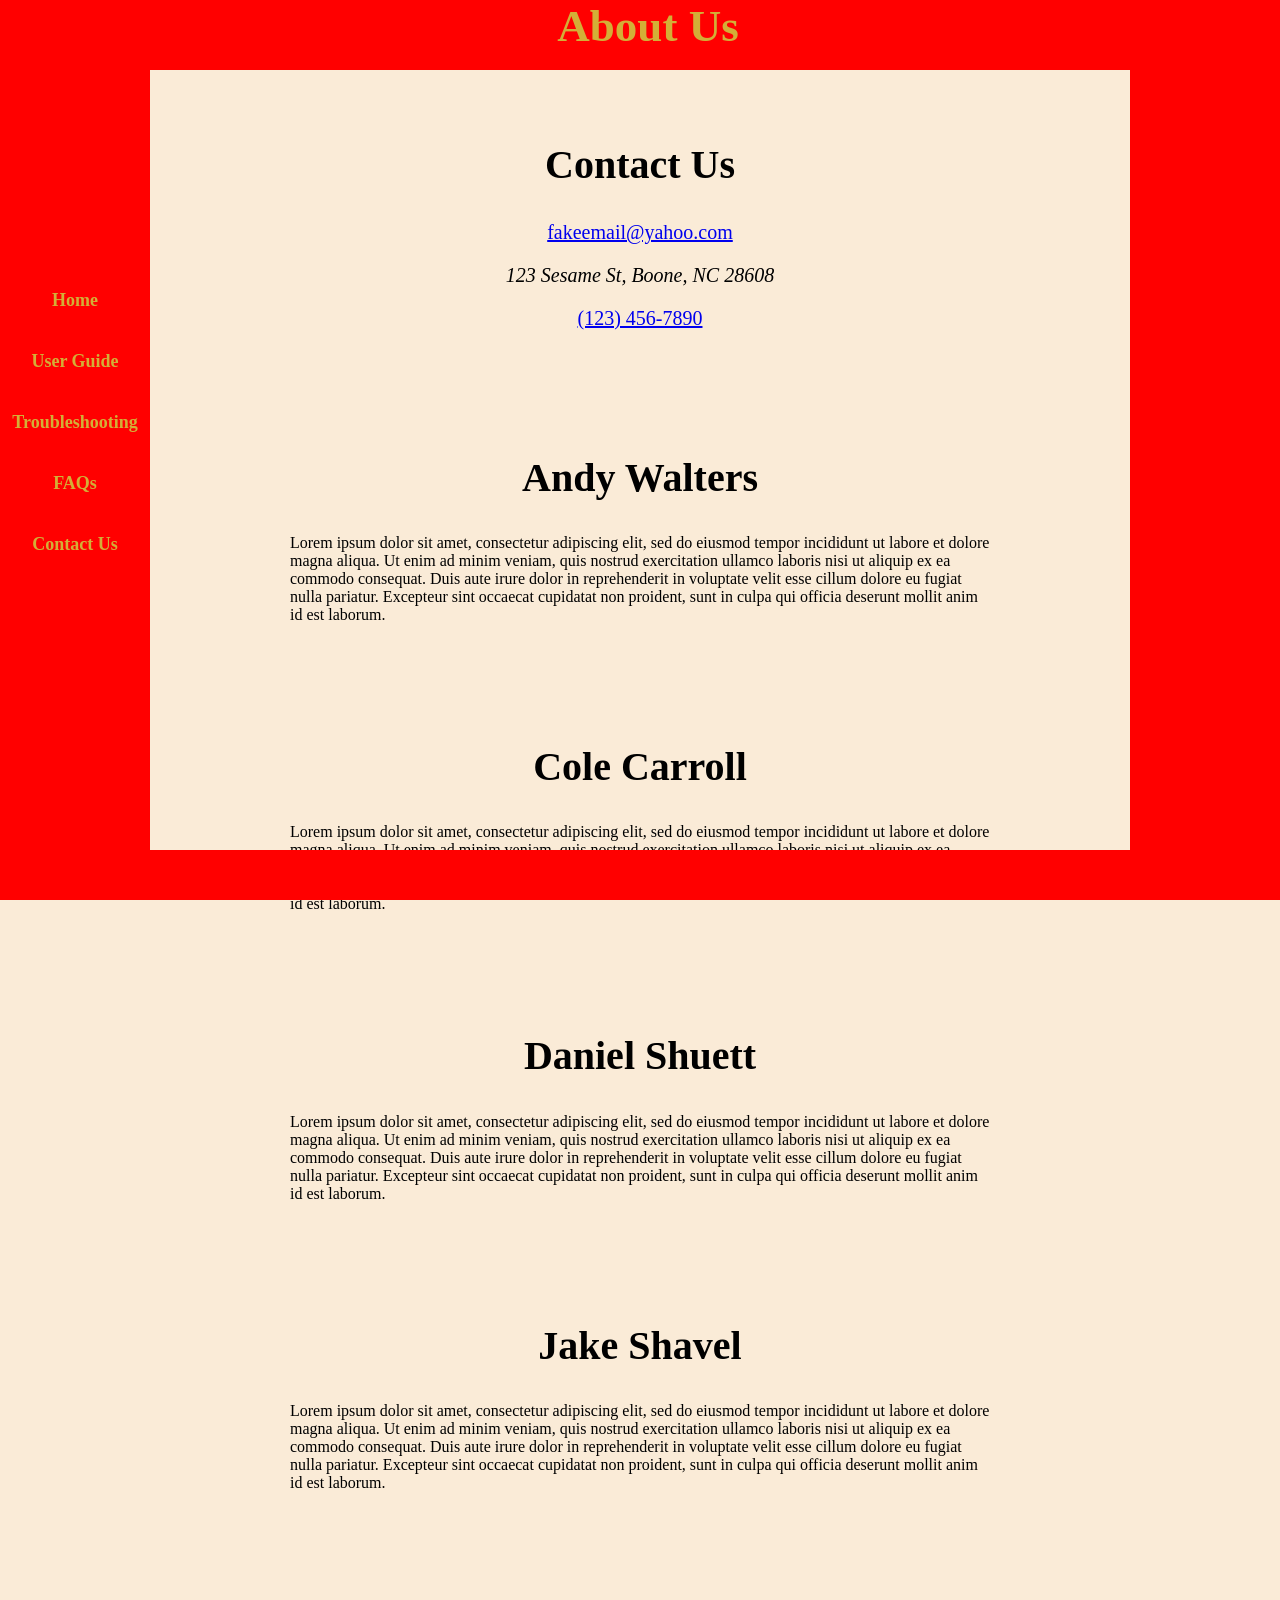
==== pages/contact.html @ e617cfaf "Add files via upload" ====
<html lang="en">
	<head>
		<meta charset="utf-8">
		<title>Etch-A-Sketch Contact</title>
		<link rel="stylesheet" href='../styles/style.css'>
	</head>	
	<body>  
		<div id="bar1"></div>
		<div id="bar2"></div>
		<div id="bar3"></div>
		<div id="bar4"></div>

		<nav>
			<ul class="nav">
				<li><a href="../index.html">Home</a></li>
				<li><a href="userGuide.html">User Guide</a></li>
				<li><a href="troubleshooting.html">Troubleshooting</a></li>
				<li><a href="faq.html">FAQs</a></li>
				<li><a href="contact.html">Contact Us</a></li>
			</ul>
		</nav>
		<h1 id="title">About Us</h1>
		
		<article id="first" class="steps aboutus">
			<h2>Contact Us</h2>
			<p>
				<a href="mailto:fakeemail@yahoo">fakeemail@yahoo.com</a>
				<address>123 Sesame St, Boone, NC 28608</address>
			</p>
			<p>
				<a href="tel:1234567890">(123) 456-7890</a>
			</p>
		</article>
		
		<article class="steps">
			<h2>Andy Walters</h2>
			<p>
				Lorem ipsum dolor sit amet, consectetur adipiscing elit, 
				sed do eiusmod tempor incididunt ut labore et dolore magna 
				aliqua. Ut enim ad minim veniam, quis nostrud exercitation 
				ullamco laboris nisi ut aliquip ex ea commodo consequat. Duis 
				aute irure dolor in reprehenderit in voluptate velit esse 
				cillum dolore eu fugiat nulla pariatur. Excepteur sint occaecat 
				cupidatat non proident, sunt in culpa qui officia deserunt 
				mollit anim id est laborum.
			</p>
		</article>
		
		<article class="steps">
			<h2>Cole Carroll</h2>
			<p>
				Lorem ipsum dolor sit amet, consectetur adipiscing elit, 
				sed do eiusmod tempor incididunt ut labore et dolore magna 
				aliqua. Ut enim ad minim veniam, quis nostrud exercitation 
				ullamco laboris nisi ut aliquip ex ea commodo consequat. Duis 
				aute irure dolor in reprehenderit in voluptate velit esse 
				cillum dolore eu fugiat nulla pariatur. Excepteur sint occaecat 
				cupidatat non proident, sunt in culpa qui officia deserunt 
				mollit anim id est laborum.
			</p>
		</article>
		
		<article class="steps">
			<h2>Daniel Shuett</h2>
			<p>
				Lorem ipsum dolor sit amet, consectetur adipiscing elit, 
				sed do eiusmod tempor incididunt ut labore et dolore magna 
				aliqua. Ut enim ad minim veniam, quis nostrud exercitation 
				ullamco laboris nisi ut aliquip ex ea commodo consequat. Duis 
				aute irure dolor in reprehenderit in voluptate velit esse 
				cillum dolore eu fugiat nulla pariatur. Excepteur sint occaecat 
				cupidatat non proident, sunt in culpa qui officia deserunt 
				mollit anim id est laborum.
			</p>
		</article>
		
		<article id="last" class="steps">
			<h2>Jake Shavel</h2>
			<p>
				Lorem ipsum dolor sit amet, consectetur adipiscing elit, 
				sed do eiusmod tempor incididunt ut labore et dolore magna 
				aliqua. Ut enim ad minim veniam, quis nostrud exercitation 
				ullamco laboris nisi ut aliquip ex ea commodo consequat. Duis 
				aute irure dolor in reprehenderit in voluptate velit esse 
				cillum dolore eu fugiat nulla pariatur. Excepteur sint occaecat 
				cupidatat non proident, sunt in culpa qui officia deserunt 
				mollit anim id est laborum.
			</p>
		</article>
	</body>
</html>
---- styles/style.css ----
h1 {
	font-family: "Brush Script MT";
	text-align: center;
}

h2 {
	font-family: "monaco";
	text-align: center;
}

p {
	font-family: "Century Gothic";
}

nav ul {
  list-style-type: none;
  margin: 0;
  padding: 0;
  width: 150px;
  background-color: red;
}

nav li a {
  display: block;
  color: #d3af37;
  padding: 20px 8px;
  text-decoration: none;
  text-align: center;
  font-weight: bolder;
  font-size: 18px;
  font-family: "century gothic";
}

nav li a:hover {
  background-color: firebrick;
  color: white;
}

body {
	background-color: antiquewhite;
}

nav {
	position: fixed;
	top: 30%;
	left: 0;
}

#bar1 {
	position: fixed;
	left: 0;
	top: 0;
	bottom: 0;
	width: 150px;
	height: 100%;
	background: red;
	z-index: -1;
}

#bar2 {
	position: fixed;
	right: 0;
	top: 0;
	bottom: 0;
	width: 150px;
	height: 100%;
	background: red;
	z-index: -1;
}

#bar3 {
	position: fixed;
	bottom: 0;
	width: 100%;
	height: 50px;
	background: red;
	z-index: 100;
}

#bar4 {
	position: fixed;
	top: 0;
	width: 100%;
	height: 70px;
	background: red;
	z-index: 100;
}

#title {
	width: 100%;
	position: fixed;
	top:0;
	margin-top: 0;
	color: #d3af37;
	font-size: 45px;
	z-index: 101;
}

#blurb {
	position: fixed;
	left: 50%;
	top: 30%;
	width: 500px;
}

#etch {
	position: fixed;
	left: 200px;
	top: 120px;
	width: 500px;
	height: 500px;
}

.steps {
	margin: auto;
	width: 700px;
}

.steps .alt {
	float: left;
	padding-right: 10px;
}

.steps img {
	width: 200px;
	height: 200px;
	float: right;
}

article {
	padding-bottom: 70px;
}

.steps h2 {
	text-align: center;
	font-size: 40px;
}

#first {
	padding-top: 100px;
}

#last {
	padding-bottom: 100px;
}

.aboutus p, address{
	font-family: "century gothic";
	text-align: center;
	font-size: 20px;
}
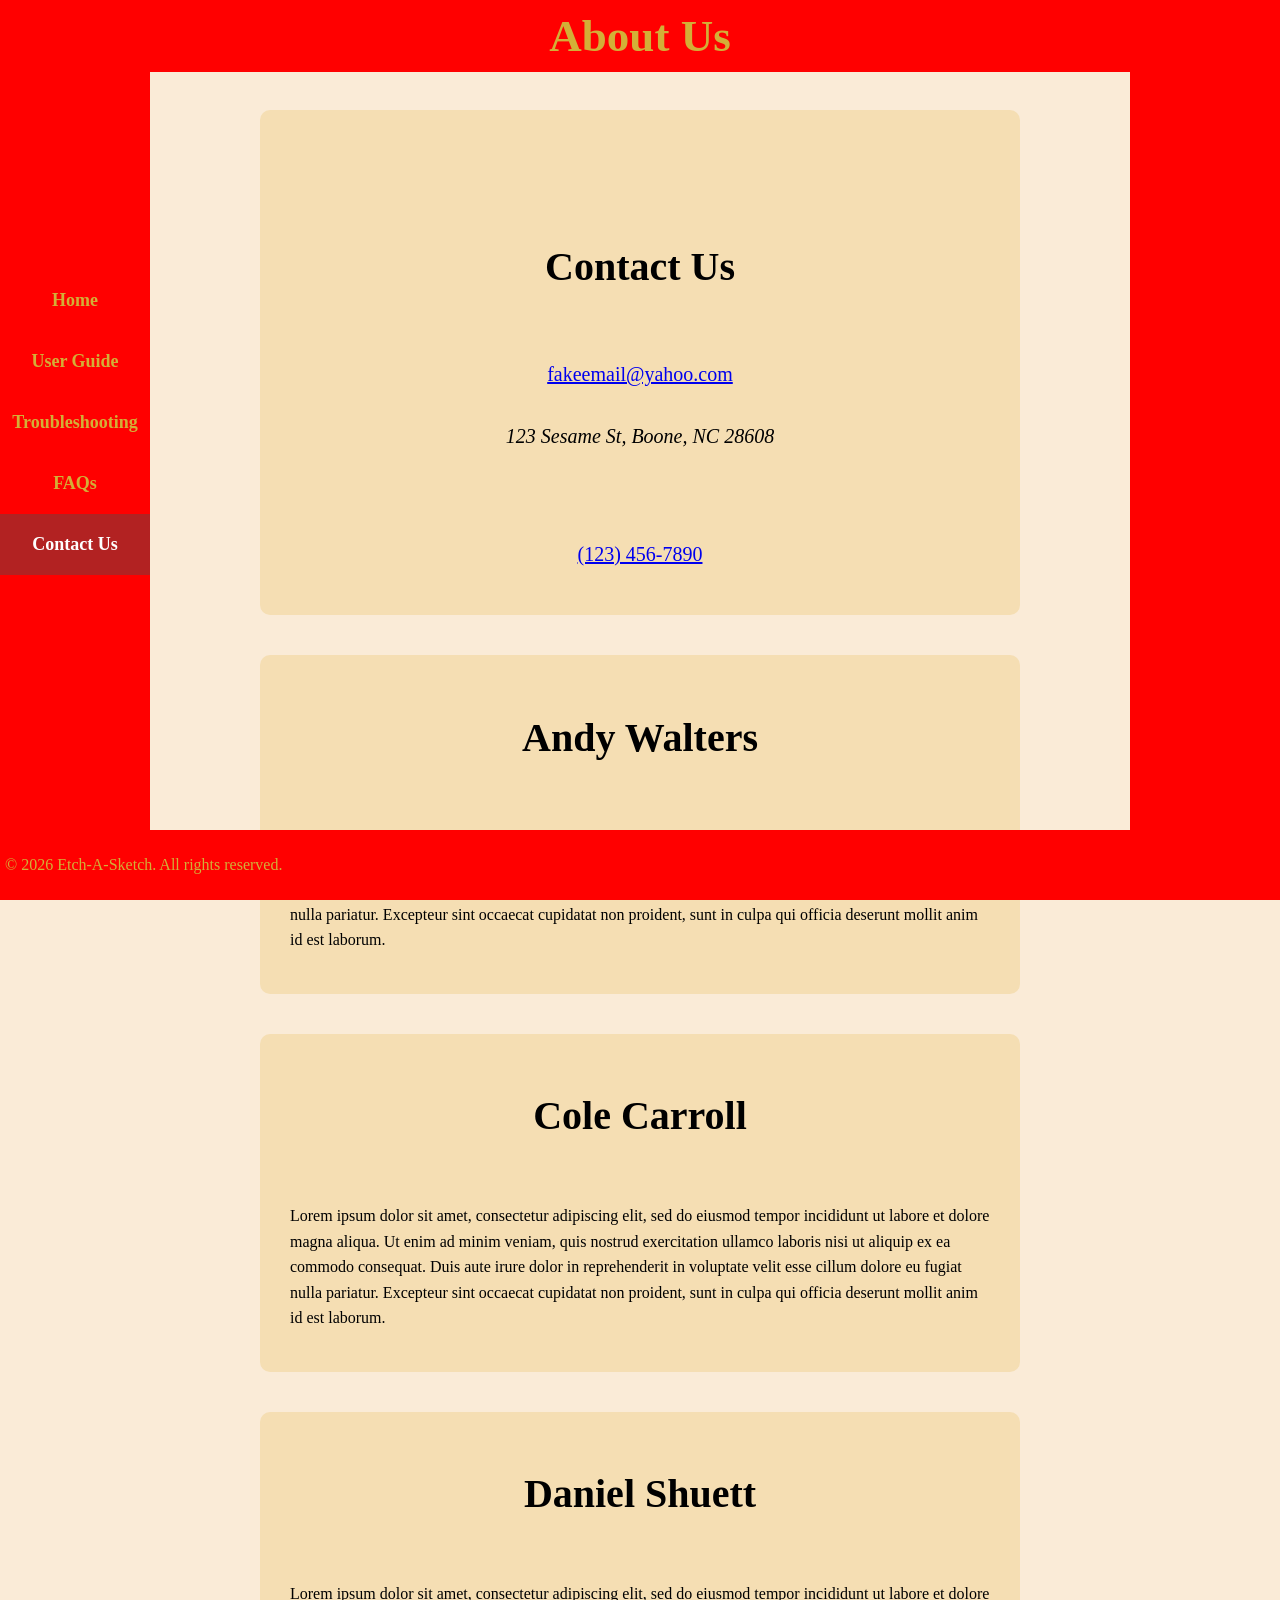
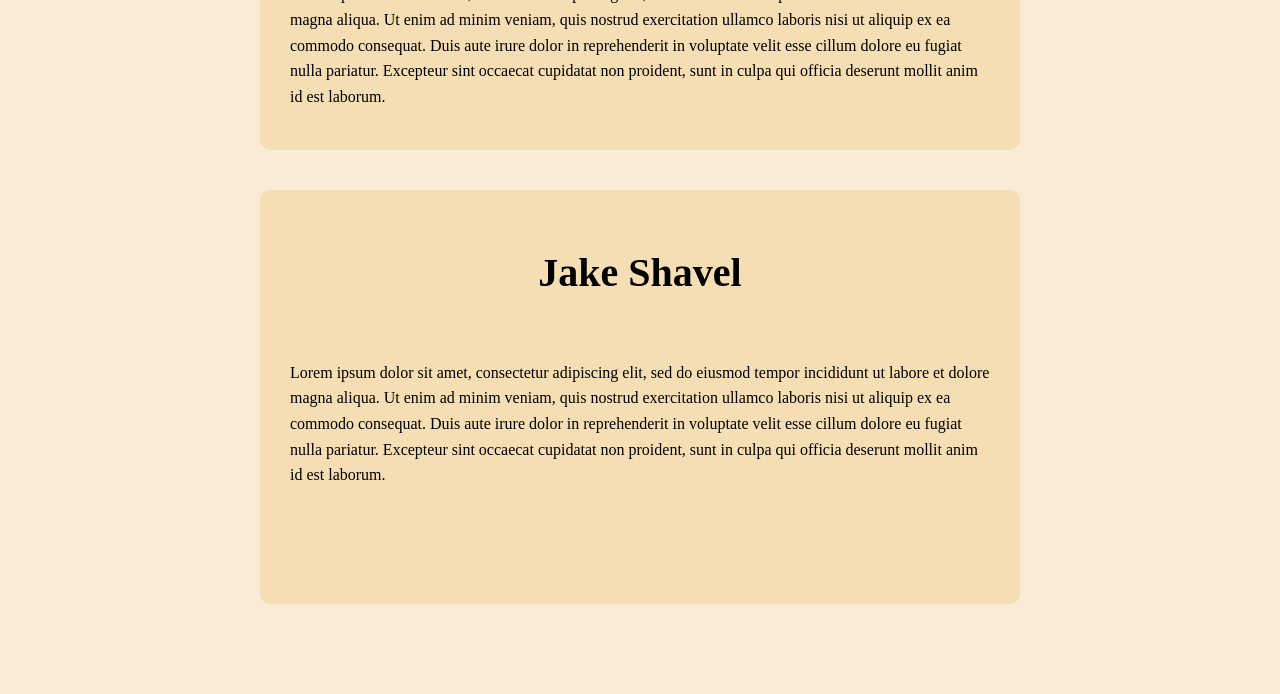
==== commit da55c580: "Updated code with javascript to streamline header and footers, and added some other styling" ====
--- a/pages/contact.html
+++ b/pages/contact.html
@@ -3,89 +3,83 @@
 		<meta charset="utf-8">
 		<title>Etch-A-Sketch Contact</title>
 		<link rel="stylesheet" href='../styles/style.css'>
+		<script src="../layout/include.js"></script>
 	</head>	
 	<body>  
-		<div id="bar1"></div>
-		<div id="bar2"></div>
-		<div id="bar3"></div>
-		<div id="bar4"></div>
-
-		<nav>
-			<ul class="nav">
-				<li><a href="../index.html">Home</a></li>
-				<li><a href="userGuide.html">User Guide</a></li>
-				<li><a href="troubleshooting.html">Troubleshooting</a></li>
-				<li><a href="faq.html">FAQs</a></li>
-				<li><a href="contact.html">Contact Us</a></li>
-			</ul>
-		</nav>
-		<h1 id="title">About Us</h1>
-		
-		<article id="first" class="steps aboutus">
-			<h2>Contact Us</h2>
-			<p>
-				<a href="mailto:fakeemail@yahoo">fakeemail@yahoo.com</a>
-				<address>123 Sesame St, Boone, NC 28608</address>
-			</p>
-			<p>
-				<a href="tel:1234567890">(123) 456-7890</a>
-			</p>
-		</article>
-		
-		<article class="steps">
-			<h2>Andy Walters</h2>
-			<p>
-				Lorem ipsum dolor sit amet, consectetur adipiscing elit, 
-				sed do eiusmod tempor incididunt ut labore et dolore magna 
-				aliqua. Ut enim ad minim veniam, quis nostrud exercitation 
-				ullamco laboris nisi ut aliquip ex ea commodo consequat. Duis 
-				aute irure dolor in reprehenderit in voluptate velit esse 
-				cillum dolore eu fugiat nulla pariatur. Excepteur sint occaecat 
-				cupidatat non proident, sunt in culpa qui officia deserunt 
-				mollit anim id est laborum.
-			</p>
-		</article>
-		
-		<article class="steps">
-			<h2>Cole Carroll</h2>
-			<p>
-				Lorem ipsum dolor sit amet, consectetur adipiscing elit, 
-				sed do eiusmod tempor incididunt ut labore et dolore magna 
-				aliqua. Ut enim ad minim veniam, quis nostrud exercitation 
-				ullamco laboris nisi ut aliquip ex ea commodo consequat. Duis 
-				aute irure dolor in reprehenderit in voluptate velit esse 
-				cillum dolore eu fugiat nulla pariatur. Excepteur sint occaecat 
-				cupidatat non proident, sunt in culpa qui officia deserunt 
-				mollit anim id est laborum.
-			</p>
-		</article>
-		
-		<article class="steps">
-			<h2>Daniel Shuett</h2>
-			<p>
-				Lorem ipsum dolor sit amet, consectetur adipiscing elit, 
-				sed do eiusmod tempor incididunt ut labore et dolore magna 
-				aliqua. Ut enim ad minim veniam, quis nostrud exercitation 
-				ullamco laboris nisi ut aliquip ex ea commodo consequat. Duis 
-				aute irure dolor in reprehenderit in voluptate velit esse 
-				cillum dolore eu fugiat nulla pariatur. Excepteur sint occaecat 
-				cupidatat non proident, sunt in culpa qui officia deserunt 
-				mollit anim id est laborum.
-			</p>
-		</article>
-		
-		<article id="last" class="steps">
-			<h2>Jake Shavel</h2>
-			<p>
-				Lorem ipsum dolor sit amet, consectetur adipiscing elit, 
-				sed do eiusmod tempor incididunt ut labore et dolore magna 
-				aliqua. Ut enim ad minim veniam, quis nostrud exercitation 
-				ullamco laboris nisi ut aliquip ex ea commodo consequat. Duis 
-				aute irure dolor in reprehenderit in voluptate velit esse 
-				cillum dolore eu fugiat nulla pariatur. Excepteur sint occaecat 
-				cupidatat non proident, sunt in culpa qui officia deserunt 
-				mollit anim id est laborum.
-			</p>
-		</article>
+		<div class="red-bar-left"></div>
+		<div class="red-bar-right"></div>
+		<div class="header-container">
+			<h1 id="title">About Us</h1>
+		</div>
+		<div class="nav-container">
+		</div>
+		<div class="content-container">
+			<article id="first" class="steps aboutus">
+				<h2>Contact Us</h2>
+				<p>
+					<a href="mailto:fakeemail@yahoo">fakeemail@yahoo.com</a>
+					<address>123 Sesame St, Boone, NC 28608</address>
+				</p>
+				<p>
+					<a href="tel:1234567890">(123) 456-7890</a>
+				</p>
+			</article>
+			
+			<article class="steps">
+				<h2>Andy Walters</h2>
+				<p>
+					Lorem ipsum dolor sit amet, consectetur adipiscing elit, 
+					sed do eiusmod tempor incididunt ut labore et dolore magna 
+					aliqua. Ut enim ad minim veniam, quis nostrud exercitation 
+					ullamco laboris nisi ut aliquip ex ea commodo consequat. Duis 
+					aute irure dolor in reprehenderit in voluptate velit esse 
+					cillum dolore eu fugiat nulla pariatur. Excepteur sint occaecat 
+					cupidatat non proident, sunt in culpa qui officia deserunt 
+					mollit anim id est laborum.
+				</p>
+			</article>
+			
+			<article class="steps">
+				<h2>Cole Carroll</h2>
+				<p>
+					Lorem ipsum dolor sit amet, consectetur adipiscing elit, 
+					sed do eiusmod tempor incididunt ut labore et dolore magna 
+					aliqua. Ut enim ad minim veniam, quis nostrud exercitation 
+					ullamco laboris nisi ut aliquip ex ea commodo consequat. Duis 
+					aute irure dolor in reprehenderit in voluptate velit esse 
+					cillum dolore eu fugiat nulla pariatur. Excepteur sint occaecat 
+					cupidatat non proident, sunt in culpa qui officia deserunt 
+					mollit anim id est laborum.
+				</p>
+			</article>
+			
+			<article class="steps">
+				<h2>Daniel Shuett</h2>
+				<p>
+					Lorem ipsum dolor sit amet, consectetur adipiscing elit, 
+					sed do eiusmod tempor incididunt ut labore et dolore magna 
+					aliqua. Ut enim ad minim veniam, quis nostrud exercitation 
+					ullamco laboris nisi ut aliquip ex ea commodo consequat. Duis 
+					aute irure dolor in reprehenderit in voluptate velit esse 
+					cillum dolore eu fugiat nulla pariatur. Excepteur sint occaecat 
+					cupidatat non proident, sunt in culpa qui officia deserunt 
+					mollit anim id est laborum.
+				</p>
+			</article>
+			
+			<article id="last" class="steps">
+				<h2>Jake Shavel</h2>
+				<p>
+					Lorem ipsum dolor sit amet, consectetur adipiscing elit, 
+					sed do eiusmod tempor incididunt ut labore et dolore magna 
+					aliqua. Ut enim ad minim veniam, quis nostrud exercitation 
+					ullamco laboris nisi ut aliquip ex ea commodo consequat. Duis 
+					aute irure dolor in reprehenderit in voluptate velit esse 
+					cillum dolore eu fugiat nulla pariatur. Excepteur sint occaecat 
+					cupidatat non proident, sunt in culpa qui officia deserunt 
+					mollit anim id est laborum.
+				</p>
+			</article>
+		</div>
 	</body>
 </html>
--- a/styles/style.css
+++ b/styles/style.css
@@ -1,151 +1,191 @@
-h1 {
-	font-family: "Brush Script MT";
-	text-align: center;
-}
-
-h2 {
-	font-family: "monaco";
-	text-align: center;
-}
-
-p {
-	font-family: "Century Gothic";
-}
-
-nav ul {
-  list-style-type: none;
-  margin: 0;
-  padding: 0;
-  width: 150px;
-  background-color: red;
-}
-
-nav li a {
-  display: block;
-  color: #d3af37;
-  padding: 20px 8px;
-  text-decoration: none;
-  text-align: center;
-  font-weight: bolder;
-  font-size: 18px;
-  font-family: "century gothic";
-}
-
-nav li a:hover {
-  background-color: firebrick;
-  color: white;
-}
-
-body {
-	background-color: antiquewhite;
-}
-
-nav {
-	position: fixed;
-	top: 30%;
-	left: 0;
-}
-
-#bar1 {
-	position: fixed;
-	left: 0;
-	top: 0;
-	bottom: 0;
-	width: 150px;
-	height: 100%;
-	background: red;
-	z-index: -1;
-}
-
-#bar2 {
-	position: fixed;
-	right: 0;
-	top: 0;
-	bottom: 0;
-	width: 150px;
-	height: 100%;
-	background: red;
-	z-index: -1;
-}
-
-#bar3 {
-	position: fixed;
-	bottom: 0;
-	width: 100%;
-	height: 50px;
-	background: red;
-	z-index: 100;
-}
-
-#bar4 {
-	position: fixed;
-	top: 0;
-	width: 100%;
-	height: 70px;
-	background: red;
-	z-index: 100;
-}
-
-#title {
-	width: 100%;
-	position: fixed;
-	top:0;
-	margin-top: 0;
-	color: #d3af37;
-	font-size: 45px;
-	z-index: 101;
-}
-
-#blurb {
-	position: fixed;
-	left: 50%;
-	top: 30%;
-	width: 500px;
-}
-
-#etch {
-	position: fixed;
-	left: 200px;
-	top: 120px;
-	width: 500px;
-	height: 500px;
-}
-
-.steps {
-	margin: auto;
-	width: 700px;
-}
-
-.steps .alt {
-	float: left;
-	padding-right: 10px;
-}
-
-.steps img {
-	width: 200px;
-	height: 200px;
-	float: right;
-}
-
-article {
-	padding-bottom: 70px;
-}
-
-.steps h2 {
-	text-align: center;
-	font-size: 40px;
-}
-
-#first {
-	padding-top: 100px;
-}
-
-#last {
-	padding-bottom: 100px;
-}
-
-.aboutus p, address{
-	font-family: "century gothic";
-	text-align: center;
-	font-size: 20px;
-}+:root {
+    --primary-color: #ff0000;
+    --secondary-color: #d3af37;
+    --background-color: antiquewhite;
+    --content-background-color: #f5deb3;
+    --font-main: "Century Gothic";
+    --font-heading: "Brush Script MT";
+}
+
+h1 {
+    font-family: var(--font-heading);
+    text-align: center;
+}
+
+h2 {
+    font-family: var(--font-main);
+    text-align: center;
+}
+
+p {
+    font-family: var(--font-main);
+    text-align: left;
+    line-height: 1.6;
+}
+
+body {
+    background-color: var(--background-color);
+    margin: 0;
+    padding: 0;
+}
+
+.main-container {
+    display: flex;
+    flex-direction: column;
+    min-height: 100vh;
+}
+
+.header-container {
+    background-color: var(--primary-color);
+    color: var(--secondary-color);
+    position: fixed;
+    top: 0;
+    width: 100%;
+    z-index: 100;
+}
+
+.header-container h1 {
+    font-size: 45px;
+    margin: 0;
+    padding: 10px 0;
+}
+
+.content-container {
+    flex-grow: 1;
+    padding-top: 70px; /* Adjust based on header height */
+    padding-bottom: 50px; /* Adjust based on footer height */
+    margin-left: 150px;
+    margin-right: 150px;
+}
+
+.nav-container {
+    position: fixed;
+    top: 30%;
+    left: 0;
+    width: 150px;
+}
+
+.nav-container ul {
+    list-style-type: none;
+    margin: 0;
+    padding: 0;
+    background-color: var(--primary-color);
+}
+
+.nav-container li a {
+    display: block;
+    color: var(--secondary-color);
+    padding: 20px 8px;
+    text-decoration: none;
+    text-align: center;
+    font-weight: bolder;
+    font-size: 18px;
+    font-family: var(--font-main);
+}
+
+.nav-container li a:hover {
+    background-color: firebrick;
+    color: white;
+}
+
+.footer-container {
+    background-color: var(--primary-color);
+    color: var(--secondary-color);
+    position: fixed;
+    bottom: 0;
+    width: 100%;
+    z-index: 100;
+    text-align: center;
+    padding: 6px 5;
+}
+
+.red-bar-left {
+    position: fixed;
+    left: 0;
+    top: 0;
+    bottom: 0;
+    width: 150px;
+    background: var(--primary-color);
+    z-index: -1;
+}
+
+.red-bar-right {
+    position: fixed;
+    right: 0;
+    top: 0;
+    bottom: 0;
+    width: 150px;
+    background: var(--primary-color);
+    z-index: -1;
+}
+
+#blurb {
+    margin: 40px auto;
+    width: 700px;
+    padding: 25px 30px;
+    background-color: var(--content-background-color);
+    border-radius: 10px;
+}
+
+#etch {
+    display: block;
+    margin: 20px auto;
+    width: 400px;
+    height: auto;
+}
+
+.steps {
+    margin: 40px auto;
+    width: 700px;
+    padding: 25px 30px;
+    background-color: var(--content-background-color);
+    border-radius: 10px;
+    display: flex;
+    flex-direction: column;
+    align-items: center;
+    text-align: center;
+    gap: 15px;
+}
+
+.steps img {
+    width: 200px;
+    height: 200px;
+    flex-shrink: 0;
+}
+
+article {
+    padding-bottom: 70px;
+}
+
+.steps h2 {
+    text-align: center;
+    font-size: 40px;
+}
+
+#first {
+    padding-top: 100px;
+}
+
+#last {
+    padding-bottom: 100px;
+}
+
+.aboutus p,
+address {
+    font-family: var(--font-main);
+    text-align: center;
+    font-size: 20px;
+}
+
+footer {
+    text-align: center;
+    padding: 0;
+    color: var(--secondary-color);
+}
+
+.nav-container li a.active {
+    background-color: firebrick; /* Or any other color */
+    color: white;
+    font-weight: bold;
+}
+
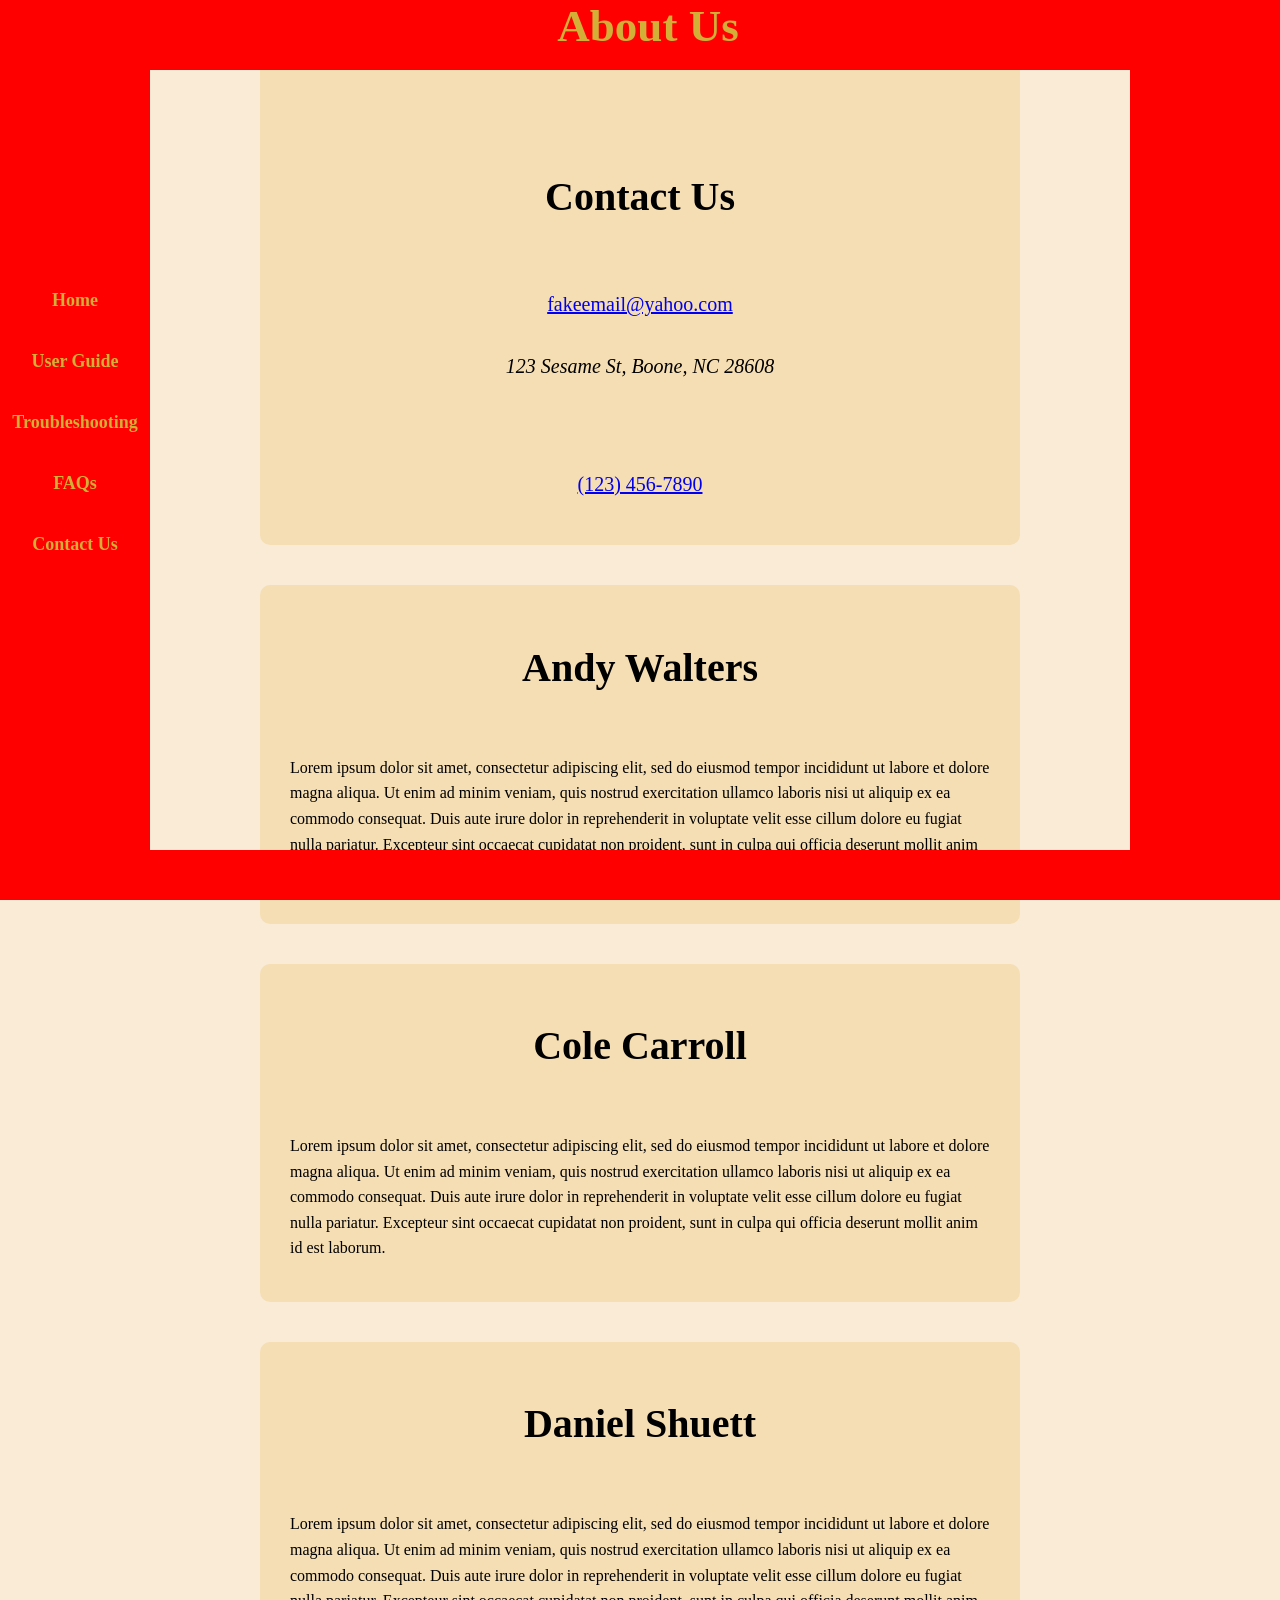
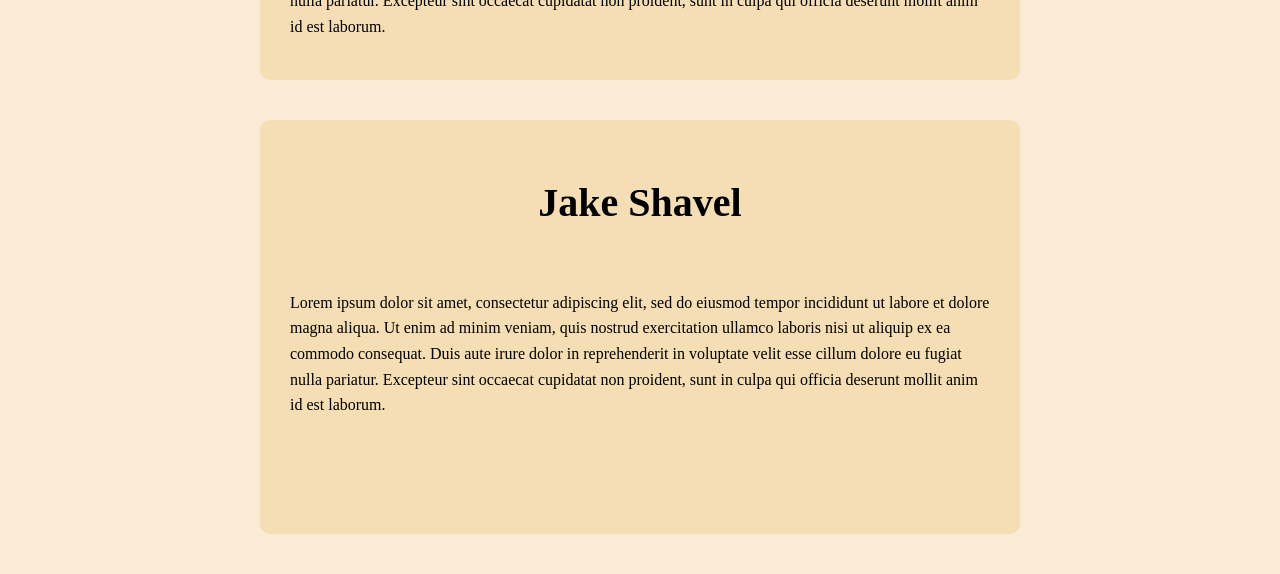
==== commit 449ab378: "Add files via upload" ====
--- a/pages/contact.html
+++ b/pages/contact.html
@@ -3,83 +3,89 @@
 		<meta charset="utf-8">
 		<title>Etch-A-Sketch Contact</title>
 		<link rel="stylesheet" href='../styles/style.css'>
-		<script src="../layout/include.js"></script>
 	</head>	
 	<body>  
-		<div class="red-bar-left"></div>
-		<div class="red-bar-right"></div>
-		<div class="header-container">
-			<h1 id="title">About Us</h1>
-		</div>
-		<div class="nav-container">
-		</div>
-		<div class="content-container">
-			<article id="first" class="steps aboutus">
-				<h2>Contact Us</h2>
-				<p>
-					<a href="mailto:fakeemail@yahoo">fakeemail@yahoo.com</a>
-					<address>123 Sesame St, Boone, NC 28608</address>
-				</p>
-				<p>
-					<a href="tel:1234567890">(123) 456-7890</a>
-				</p>
-			</article>
-			
-			<article class="steps">
-				<h2>Andy Walters</h2>
-				<p>
-					Lorem ipsum dolor sit amet, consectetur adipiscing elit, 
-					sed do eiusmod tempor incididunt ut labore et dolore magna 
-					aliqua. Ut enim ad minim veniam, quis nostrud exercitation 
-					ullamco laboris nisi ut aliquip ex ea commodo consequat. Duis 
-					aute irure dolor in reprehenderit in voluptate velit esse 
-					cillum dolore eu fugiat nulla pariatur. Excepteur sint occaecat 
-					cupidatat non proident, sunt in culpa qui officia deserunt 
-					mollit anim id est laborum.
-				</p>
-			</article>
-			
-			<article class="steps">
-				<h2>Cole Carroll</h2>
-				<p>
-					Lorem ipsum dolor sit amet, consectetur adipiscing elit, 
-					sed do eiusmod tempor incididunt ut labore et dolore magna 
-					aliqua. Ut enim ad minim veniam, quis nostrud exercitation 
-					ullamco laboris nisi ut aliquip ex ea commodo consequat. Duis 
-					aute irure dolor in reprehenderit in voluptate velit esse 
-					cillum dolore eu fugiat nulla pariatur. Excepteur sint occaecat 
-					cupidatat non proident, sunt in culpa qui officia deserunt 
-					mollit anim id est laborum.
-				</p>
-			</article>
-			
-			<article class="steps">
-				<h2>Daniel Shuett</h2>
-				<p>
-					Lorem ipsum dolor sit amet, consectetur adipiscing elit, 
-					sed do eiusmod tempor incididunt ut labore et dolore magna 
-					aliqua. Ut enim ad minim veniam, quis nostrud exercitation 
-					ullamco laboris nisi ut aliquip ex ea commodo consequat. Duis 
-					aute irure dolor in reprehenderit in voluptate velit esse 
-					cillum dolore eu fugiat nulla pariatur. Excepteur sint occaecat 
-					cupidatat non proident, sunt in culpa qui officia deserunt 
-					mollit anim id est laborum.
-				</p>
-			</article>
-			
-			<article id="last" class="steps">
-				<h2>Jake Shavel</h2>
-				<p>
-					Lorem ipsum dolor sit amet, consectetur adipiscing elit, 
-					sed do eiusmod tempor incididunt ut labore et dolore magna 
-					aliqua. Ut enim ad minim veniam, quis nostrud exercitation 
-					ullamco laboris nisi ut aliquip ex ea commodo consequat. Duis 
-					aute irure dolor in reprehenderit in voluptate velit esse 
-					cillum dolore eu fugiat nulla pariatur. Excepteur sint occaecat 
-					cupidatat non proident, sunt in culpa qui officia deserunt 
-					mollit anim id est laborum.
-				</p>
-			</article>
-		</div>
+		<div id="bar1"></div>
+		<div id="bar2"></div>
+		<div id="bar3"></div>
+		<div id="bar4"></div>
+
+		<nav>
+			<ul class="nav">
+				<li><a href="../index.html">Home</a></li>
+				<li><a href="userGuide.html">User Guide</a></li>
+				<li><a href="troubleshooting.html">Troubleshooting</a></li>
+				<li><a href="faq.html">FAQs</a></li>
+				<li><a href="contact.html">Contact Us</a></li>
+			</ul>
+		</nav>
+		<h1 id="title">About Us</h1>
+		
+		<article id="first" class="steps aboutus">
+			<h2>Contact Us</h2>
+			<p>
+				<a href="mailto:fakeemail@yahoo">fakeemail@yahoo.com</a>
+				<address>123 Sesame St, Boone, NC 28608</address>
+			</p>
+			<p>
+				<a href="tel:1234567890">(123) 456-7890</a>
+			</p>
+		</article>
+		
+		<article class="steps">
+			<h2>Andy Walters</h2>
+			<p>
+				Lorem ipsum dolor sit amet, consectetur adipiscing elit, 
+				sed do eiusmod tempor incididunt ut labore et dolore magna 
+				aliqua. Ut enim ad minim veniam, quis nostrud exercitation 
+				ullamco laboris nisi ut aliquip ex ea commodo consequat. Duis 
+				aute irure dolor in reprehenderit in voluptate velit esse 
+				cillum dolore eu fugiat nulla pariatur. Excepteur sint occaecat 
+				cupidatat non proident, sunt in culpa qui officia deserunt 
+				mollit anim id est laborum.
+			</p>
+		</article>
+		
+		<article class="steps">
+			<h2>Cole Carroll</h2>
+			<p>
+				Lorem ipsum dolor sit amet, consectetur adipiscing elit, 
+				sed do eiusmod tempor incididunt ut labore et dolore magna 
+				aliqua. Ut enim ad minim veniam, quis nostrud exercitation 
+				ullamco laboris nisi ut aliquip ex ea commodo consequat. Duis 
+				aute irure dolor in reprehenderit in voluptate velit esse 
+				cillum dolore eu fugiat nulla pariatur. Excepteur sint occaecat 
+				cupidatat non proident, sunt in culpa qui officia deserunt 
+				mollit anim id est laborum.
+			</p>
+		</article>
+		
+		<article class="steps">
+			<h2>Daniel Shuett</h2>
+			<p>
+				Lorem ipsum dolor sit amet, consectetur adipiscing elit, 
+				sed do eiusmod tempor incididunt ut labore et dolore magna 
+				aliqua. Ut enim ad minim veniam, quis nostrud exercitation 
+				ullamco laboris nisi ut aliquip ex ea commodo consequat. Duis 
+				aute irure dolor in reprehenderit in voluptate velit esse 
+				cillum dolore eu fugiat nulla pariatur. Excepteur sint occaecat 
+				cupidatat non proident, sunt in culpa qui officia deserunt 
+				mollit anim id est laborum.
+			</p>
+		</article>
+		
+		<article id="last" class="steps">
+			<h2>Jake Shavel</h2>
+			<p>
+				Lorem ipsum dolor sit amet, consectetur adipiscing elit, 
+				sed do eiusmod tempor incididunt ut labore et dolore magna 
+				aliqua. Ut enim ad minim veniam, quis nostrud exercitation 
+				ullamco laboris nisi ut aliquip ex ea commodo consequat. Duis 
+				aute irure dolor in reprehenderit in voluptate velit esse 
+				cillum dolore eu fugiat nulla pariatur. Excepteur sint occaecat 
+				cupidatat non proident, sunt in culpa qui officia deserunt 
+				mollit anim id est laborum.
+			</p>
+		</article>
 	</body>
 </html>
--- a/styles/style.css
+++ b/styles/style.css
@@ -1,191 +1,162 @@
-:root {
-    --primary-color: #ff0000;
-    --secondary-color: #d3af37;
-    --background-color: antiquewhite;
-    --content-background-color: #f5deb3;
-    --font-main: "Century Gothic";
-    --font-heading: "Brush Script MT";
-}
-
-h1 {
-    font-family: var(--font-heading);
-    text-align: center;
-}
-
-h2 {
-    font-family: var(--font-main);
-    text-align: center;
-}
-
-p {
-    font-family: var(--font-main);
-    text-align: left;
-    line-height: 1.6;
-}
-
-body {
-    background-color: var(--background-color);
-    margin: 0;
-    padding: 0;
-}
-
-.main-container {
-    display: flex;
-    flex-direction: column;
-    min-height: 100vh;
-}
-
-.header-container {
-    background-color: var(--primary-color);
-    color: var(--secondary-color);
-    position: fixed;
-    top: 0;
-    width: 100%;
-    z-index: 100;
-}
-
-.header-container h1 {
-    font-size: 45px;
-    margin: 0;
-    padding: 10px 0;
-}
-
-.content-container {
-    flex-grow: 1;
-    padding-top: 70px; /* Adjust based on header height */
-    padding-bottom: 50px; /* Adjust based on footer height */
-    margin-left: 150px;
-    margin-right: 150px;
-}
-
-.nav-container {
-    position: fixed;
-    top: 30%;
-    left: 0;
-    width: 150px;
-}
-
-.nav-container ul {
-    list-style-type: none;
-    margin: 0;
-    padding: 0;
-    background-color: var(--primary-color);
-}
-
-.nav-container li a {
-    display: block;
-    color: var(--secondary-color);
-    padding: 20px 8px;
-    text-decoration: none;
-    text-align: center;
-    font-weight: bolder;
-    font-size: 18px;
-    font-family: var(--font-main);
-}
-
-.nav-container li a:hover {
-    background-color: firebrick;
-    color: white;
-}
-
-.footer-container {
-    background-color: var(--primary-color);
-    color: var(--secondary-color);
-    position: fixed;
-    bottom: 0;
-    width: 100%;
-    z-index: 100;
-    text-align: center;
-    padding: 6px 5;
-}
-
-.red-bar-left {
-    position: fixed;
-    left: 0;
-    top: 0;
-    bottom: 0;
-    width: 150px;
-    background: var(--primary-color);
-    z-index: -1;
-}
-
-.red-bar-right {
-    position: fixed;
-    right: 0;
-    top: 0;
-    bottom: 0;
-    width: 150px;
-    background: var(--primary-color);
-    z-index: -1;
-}
-
-#blurb {
-    margin: 40px auto;
-    width: 700px;
-    padding: 25px 30px;
-    background-color: var(--content-background-color);
-    border-radius: 10px;
-}
-
-#etch {
-    display: block;
-    margin: 20px auto;
-    width: 400px;
-    height: auto;
-}
-
-.steps {
-    margin: 40px auto;
-    width: 700px;
-    padding: 25px 30px;
-    background-color: var(--content-background-color);
-    border-radius: 10px;
-    display: flex;
-    flex-direction: column;
-    align-items: center;
-    text-align: center;
-    gap: 15px;
-}
-
-.steps img {
-    width: 200px;
-    height: 200px;
-    flex-shrink: 0;
-}
-
-article {
-    padding-bottom: 70px;
-}
-
-.steps h2 {
-    text-align: center;
-    font-size: 40px;
-}
-
-#first {
-    padding-top: 100px;
-}
-
-#last {
-    padding-bottom: 100px;
-}
-
-.aboutus p,
-address {
-    font-family: var(--font-main);
-    text-align: center;
-    font-size: 20px;
-}
-
-footer {
-    text-align: center;
-    padding: 0;
-    color: var(--secondary-color);
-}
-
-.nav-container li a.active {
-    background-color: firebrick; /* Or any other color */
-    color: white;
-    font-weight: bold;
-}
-
+h1 {
+    font-family: "Brush Script MT";
+    text-align: center;
+}
+
+h2 {
+    font-family: "Century Gothic";
+    text-align: center;
+}
+
+p {
+    font-family: "Century Gothic";
+    text-align: left;   
+    line-height: 1.6;   
+}
+
+nav ul {
+  list-style-type: none;
+  margin: 0;
+  padding: 0;
+  width: 150px;
+  background-color: red;
+}
+
+nav li a {
+  display: block;
+  color: #d3af37;
+  padding: 20px 8px;
+  text-decoration: none;
+  text-align: center;
+  font-weight: bolder;
+  font-size: 18px;
+  font-family: "century gothic";
+}
+
+nav li a:hover {
+  background-color: firebrick;
+  color: white;
+}
+
+body {
+	background-color: antiquewhite;
+}
+
+nav {
+	position: fixed;
+	top: 30%;
+	left: 0;
+}
+
+#bar1 {
+	position: fixed;
+	left: 0;
+	top: 0;
+	bottom: 0;
+	width: 150px;
+	height: 100%;
+	background: red;
+	z-index: -1;
+}
+
+#bar2 {
+	position: fixed;
+	right: 0;
+	top: 0;
+	bottom: 0;
+	width: 150px;
+	height: 100%;
+	background: red;
+	z-index: -1;
+}
+
+#bar3 {
+	position: fixed;
+	bottom: 0;
+	width: 100%;
+	height: 50px;
+	background: red;
+	z-index: 100;
+}
+
+#bar4 {
+	position: fixed;
+	top: 0;
+	width: 100%;
+	height: 70px;
+	background: red;
+	z-index: 100;
+}
+
+#title {
+	width: 100%;
+	position: fixed;
+	top:0;
+	margin-top: 0;
+	color: #d3af37;
+	font-size: 45px;
+	z-index: 101;
+}
+
+#blurb {
+    margin: 40px auto;
+    width: 700px;
+    padding: 25px 30px;   
+    background-color: #f5deb3; 
+    border-radius: 10px; 
+}
+
+#etch {
+	display: block;
+    margin: 20px auto;   
+    width: 400px;
+    height: auto;
+}
+
+
+
+.steps {
+    margin: 40px auto;
+    width: 700px;
+    padding: 25px 30px;   
+    background-color: #f5deb3; 
+    border-radius: 10px;  
+}
+
+.steps {
+    display: flex;
+    flex-direction: column; 
+    align-items: center;    
+    text-align: center;     
+    gap: 15px;               
+}
+
+.steps img {
+    width: 200px;
+    height: 200px;
+    flex-shrink: 0;
+}
+
+article {
+	padding-bottom: 70px;
+}
+
+.steps h2 {
+	text-align: center;
+	font-size: 40px;
+}
+
+#first {
+	padding-top: 100px;
+}
+
+#last {
+	padding-bottom: 100px;
+}
+
+.aboutus p, address{
+	font-family: "century gothic";
+	text-align: center;
+	font-size: 20px;
+
+}
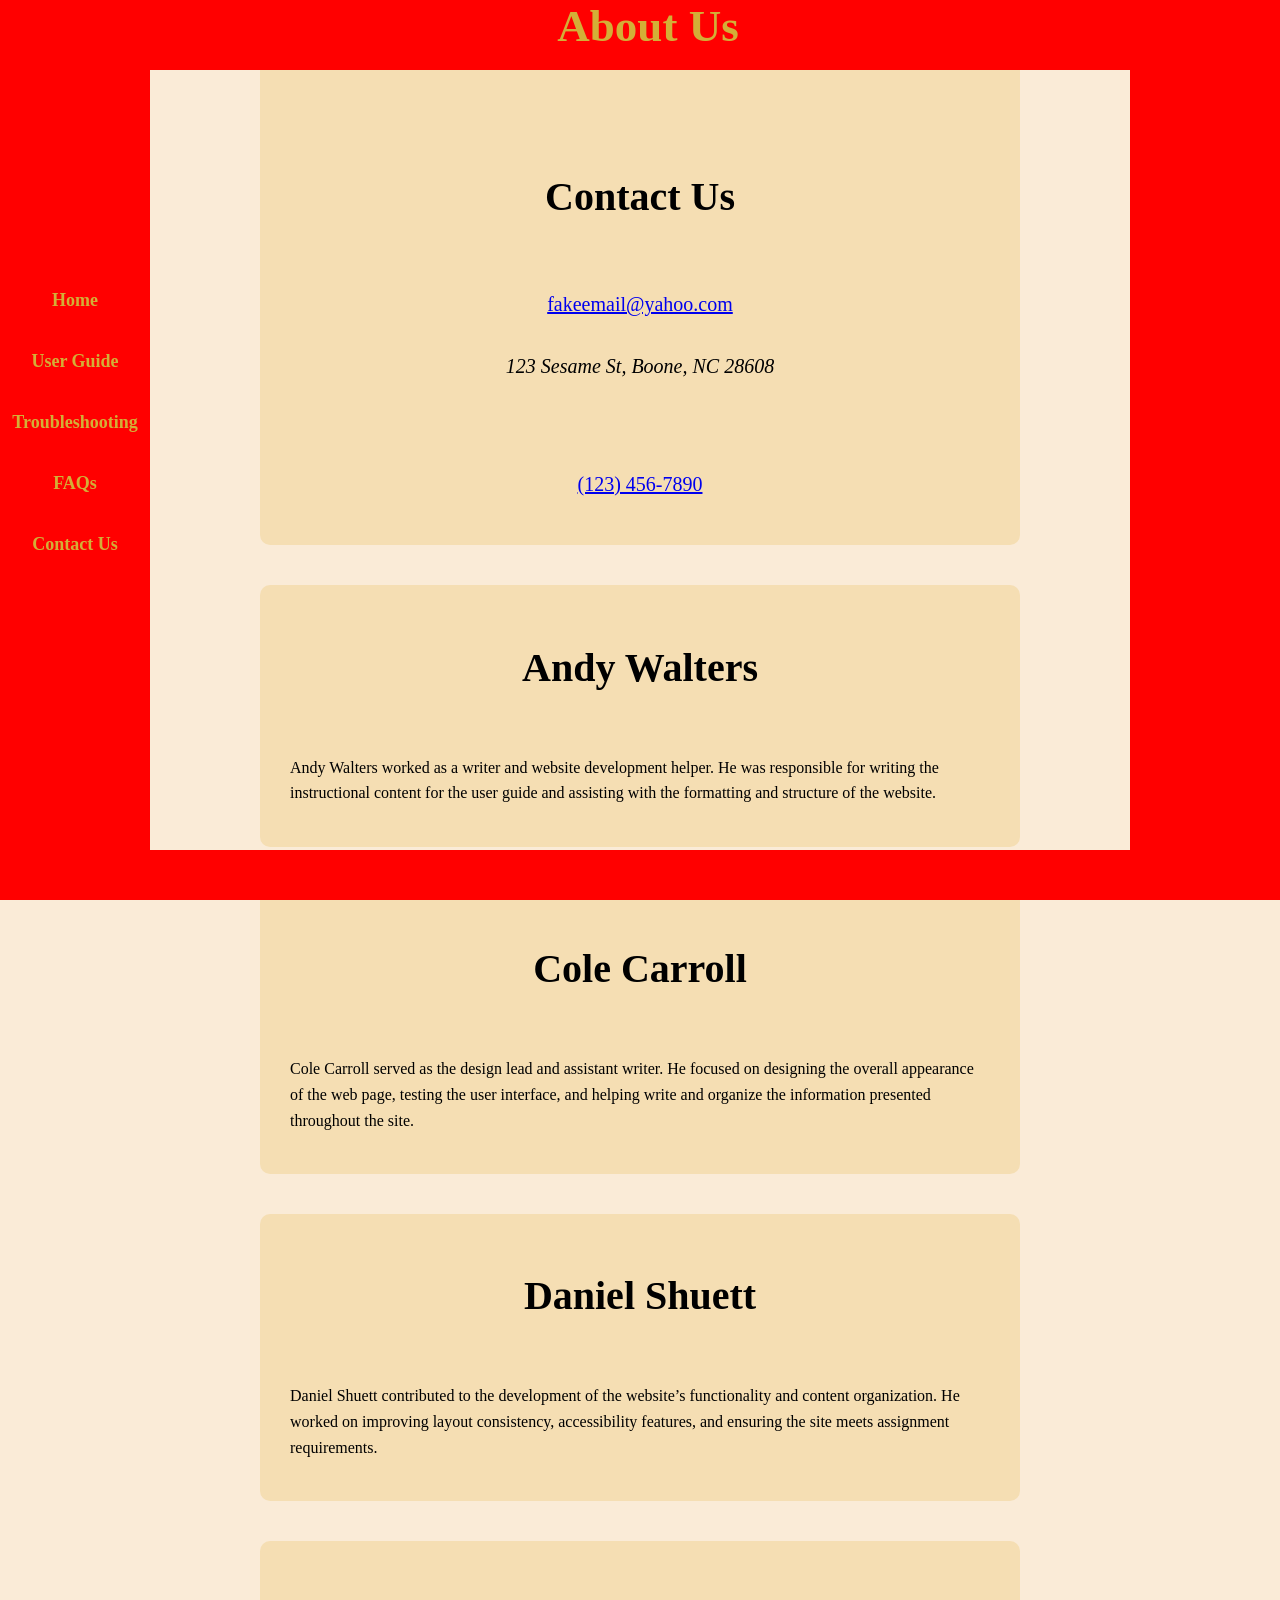
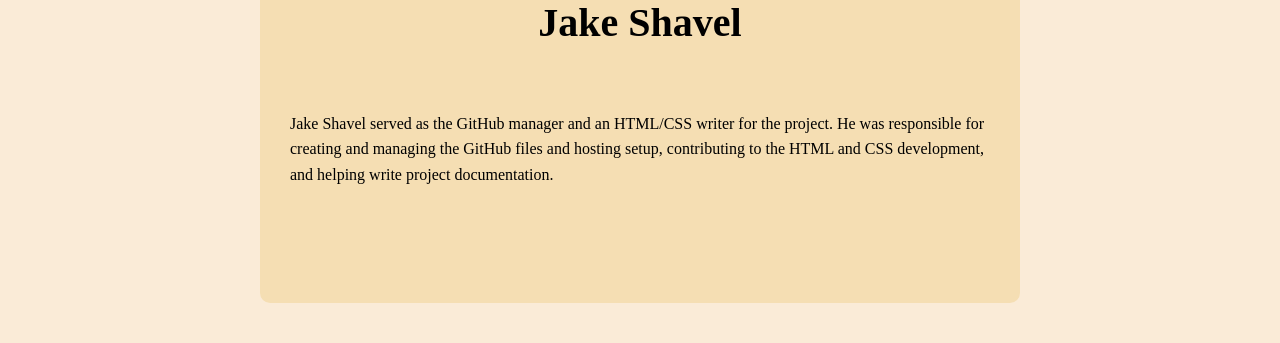
==== commit f23c498d: "replaced filler text in contact and changed image descriptions" ====
--- a/pages/contact.html
+++ b/pages/contact.html
@@ -35,56 +35,38 @@
 		<article class="steps">
 			<h2>Andy Walters</h2>
 			<p>
-				Lorem ipsum dolor sit amet, consectetur adipiscing elit, 
-				sed do eiusmod tempor incididunt ut labore et dolore magna 
-				aliqua. Ut enim ad minim veniam, quis nostrud exercitation 
-				ullamco laboris nisi ut aliquip ex ea commodo consequat. Duis 
-				aute irure dolor in reprehenderit in voluptate velit esse 
-				cillum dolore eu fugiat nulla pariatur. Excepteur sint occaecat 
-				cupidatat non proident, sunt in culpa qui officia deserunt 
-				mollit anim id est laborum.
+				Andy Walters worked as a writer and website development helper. 
+				He was responsible for writing the instructional content for the user guide and 
+				assisting with the formatting and structure of the website.
 			</p>
 		</article>
 		
 		<article class="steps">
 			<h2>Cole Carroll</h2>
 			<p>
-				Lorem ipsum dolor sit amet, consectetur adipiscing elit, 
-				sed do eiusmod tempor incididunt ut labore et dolore magna 
-				aliqua. Ut enim ad minim veniam, quis nostrud exercitation 
-				ullamco laboris nisi ut aliquip ex ea commodo consequat. Duis 
-				aute irure dolor in reprehenderit in voluptate velit esse 
-				cillum dolore eu fugiat nulla pariatur. Excepteur sint occaecat 
-				cupidatat non proident, sunt in culpa qui officia deserunt 
-				mollit anim id est laborum.
+				Cole Carroll served as the design lead and assistant writer. 
+				He focused on designing the overall appearance of the web page, 
+				testing the user interface, and helping write and organize the information 
+				presented throughout the site.			
 			</p>
 		</article>
 		
 		<article class="steps">
 			<h2>Daniel Shuett</h2>
 			<p>
-				Lorem ipsum dolor sit amet, consectetur adipiscing elit, 
-				sed do eiusmod tempor incididunt ut labore et dolore magna 
-				aliqua. Ut enim ad minim veniam, quis nostrud exercitation 
-				ullamco laboris nisi ut aliquip ex ea commodo consequat. Duis 
-				aute irure dolor in reprehenderit in voluptate velit esse 
-				cillum dolore eu fugiat nulla pariatur. Excepteur sint occaecat 
-				cupidatat non proident, sunt in culpa qui officia deserunt 
-				mollit anim id est laborum.
+				Daniel Shuett contributed to the development of the website’s 
+				functionality and content organization. He worked on improving 
+				layout consistency, accessibility features, and ensuring the site 
+				meets assignment requirements.
 			</p>
 		</article>
 		
 		<article id="last" class="steps">
 			<h2>Jake Shavel</h2>
 			<p>
-				Lorem ipsum dolor sit amet, consectetur adipiscing elit, 
-				sed do eiusmod tempor incididunt ut labore et dolore magna 
-				aliqua. Ut enim ad minim veniam, quis nostrud exercitation 
-				ullamco laboris nisi ut aliquip ex ea commodo consequat. Duis 
-				aute irure dolor in reprehenderit in voluptate velit esse 
-				cillum dolore eu fugiat nulla pariatur. Excepteur sint occaecat 
-				cupidatat non proident, sunt in culpa qui officia deserunt 
-				mollit anim id est laborum.
+				Jake Shavel served as the GitHub manager and an HTML/CSS writer for the project. 
+				He was responsible for creating and managing the GitHub files and hosting setup, 
+				contributing to the HTML and CSS development, and helping write project documentation.
 			</p>
 		</article>
 	</body>
